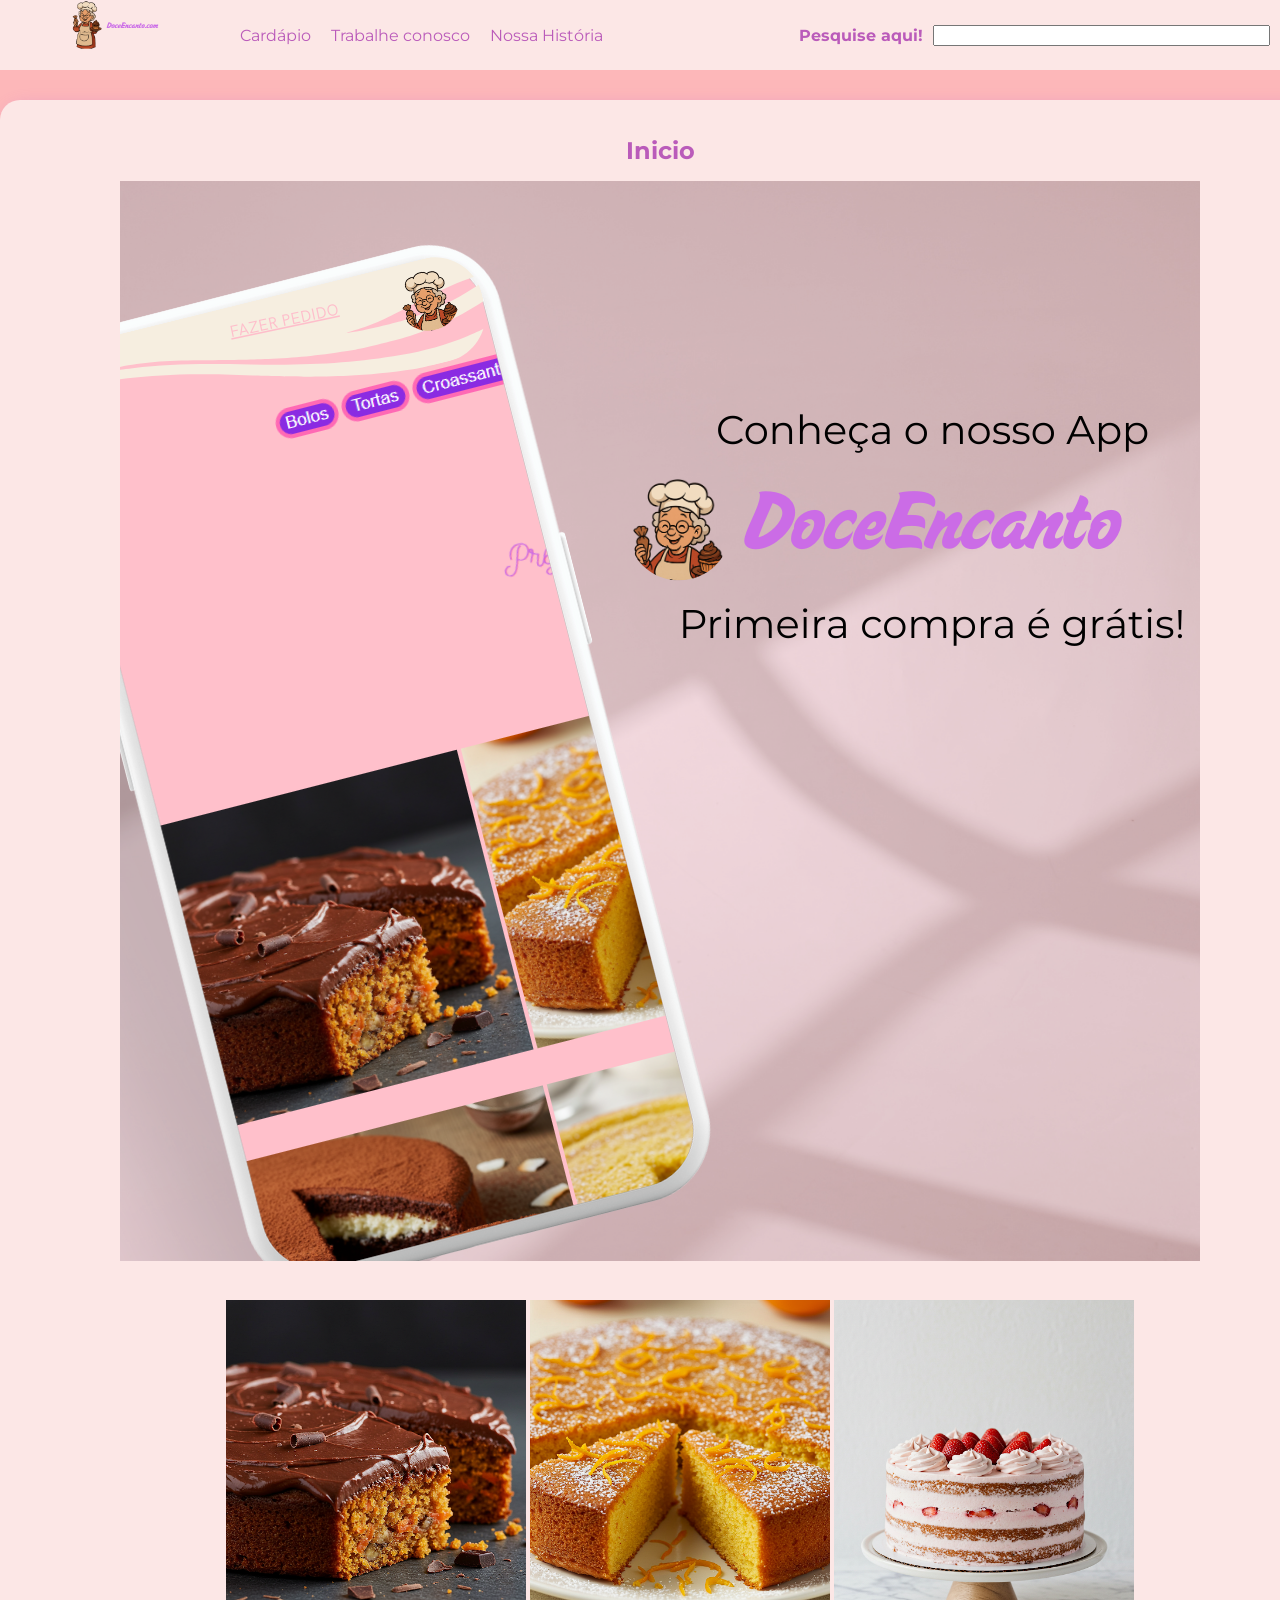
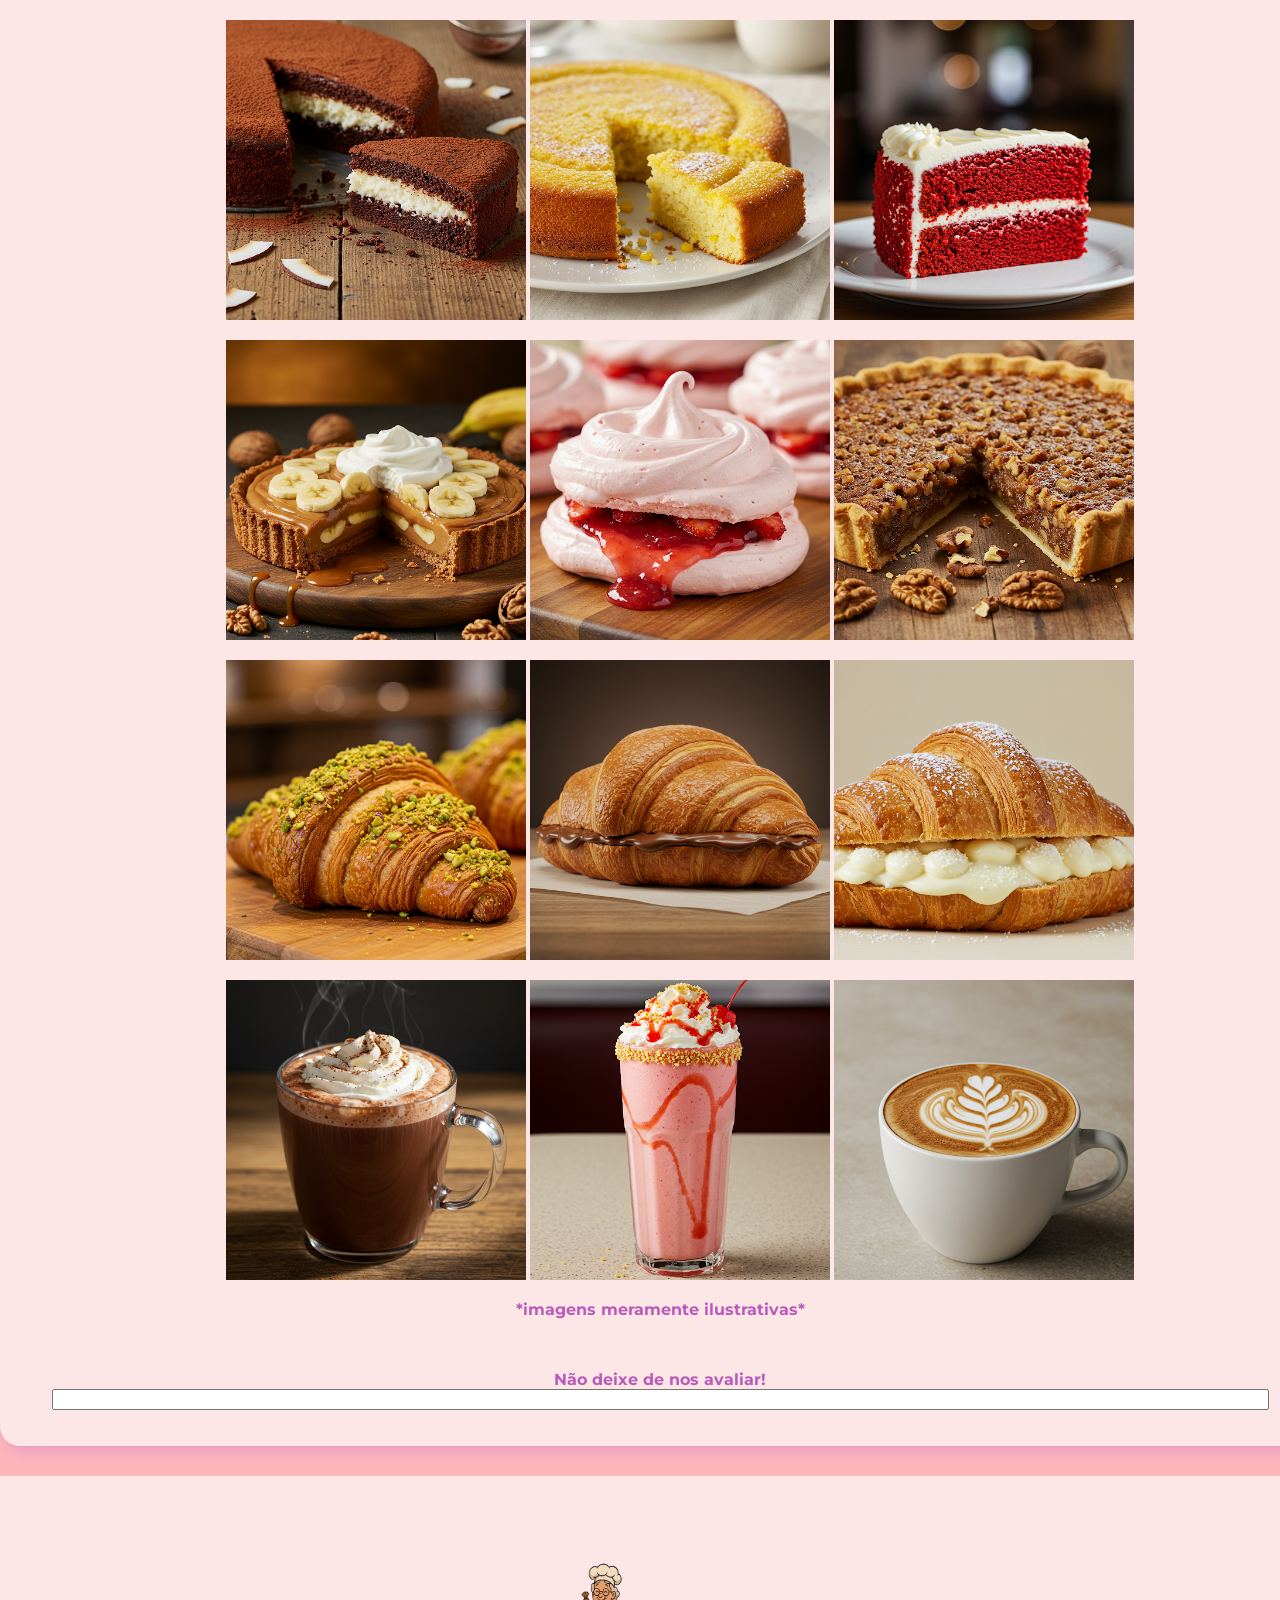
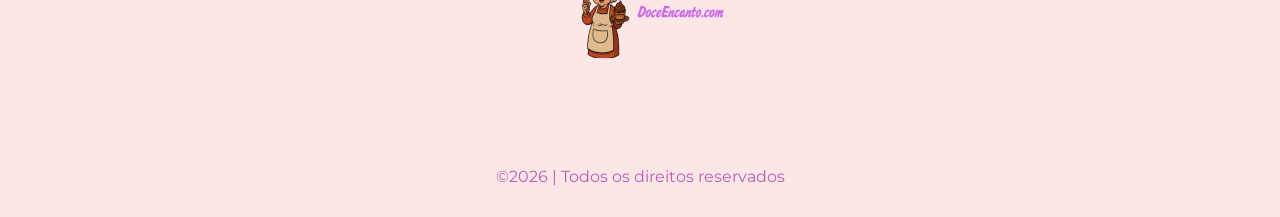
==== index.html @ ad062d47 "Adicionando index.html para GitHub Pages" ====
<!DOCTYPE html>
<html lang="pt">
<head>
    <meta charset="UTF-8">
    <meta name="viewport" content="width=device-width, initial-scale=1.0">
    <title>DoceEncanto.com</title>
    <link rel="stylesheet" href="/estilo/cardapio.css">
    <link rel="shorecut icon" href="/Imagens/personagem_cardapio.png" type="image/x-icon">
</head>
<body>
    <nav>
        <ul class="menu">
            <li class="logo">
                <img src="/Imagens/DoceEnacnto.com (1).png">
            </li>
            <li><a href="cardapio.html">Cardápio</a></li>
            <li><a href="trabalhe_conosco.html">Trabalhe conosco</a></li>
            <li><a href="nossa_historia.html">Nossa História</a></li>
            <li class="pesquisa">
                <strong>Pesquise aqui!</strong>
                <input type="text" size="40" maxlength="50">
            </li>
        </ul>
    </nav>
    <main>
        <h1>
            Inicio
        </h1>
        <img src="/Imagens/propaganda.png">
        <br><br>
            <ul type="none">
                <li>
                    <img src="/Imagens/bolo_de_cenoura.png" width="300" height="300">
                    <img src="/Imagens/bolo_de_laranja.png" width="300" height="300">
                    <img src="/Imagens/bolo_de_morango.png" width="300" height="300">
                </li>
            </ul>
            <ul type="none">
                <li>
                    <img src="/Imagens/bolo_de_cocô.png" width="300" height="300">
                    <img src="/Imagens/bolo_de_milho.png" width="300" height="300">
                    <img src="/Imagens/bolo_red.png" width="300" height="300">
                </li>
            </ul>
            <ul type="none">
                <li>
                    <img src="/Imagens/banoffe.png" width="300" height="300">
                    <img src="/Imagens/morango.png" width="300" height="300">
                    <img src="/Imagens/nozes.png" width="300" height="300">
                </li>
            </ul>
            <ul type="none">
                <li>
                    <img src="/Imagens/croassant_de_pistache.png" width="300" height="300">
                    <img src="/Imagens/crossa_nutella.png" width="300" height="300">
                    <img src="/Imagens/chocolate_branco.png" widht="300" height="300">
                </li>
            </ul>
            <ul type="none">
                <li>
                    <img src="/Imagens/quente.png" width="300" height="300">
                    <img src="/Imagens/milk.png" width="300" height="300">
                    <img src="/Imagens/latte.png" width="300" height="300">
                </li>
            </ul>
        <p>
            <strong>*imagens meramente ilustrativas*</strong>
        </p>
        <br>
        <p>
            <strong>Não deixe de nos avaliar!</strong>
            <input type="text" size="150" maxlength="1000">
        </p>
    </main>
    <footer>
        <ul type="none">
            <li>
                <img src="/Imagens/DoceEnacnto.com (1).png" width="200" height="240">
            </li>
        </ul>
        <p>
            &copy;2026 | Todos os direitos reservados
        </p>
    </footer>
 </body>
</html>
---- estilo/cardapio.css ----
@charset "UTF-8";

@import url('https://fonts.googleapis.com/css2?family=Freckle+Face&family=Kaushan+Script&family=Montserrat:ital,wght@0,100..900;1,100..900&family=Playwrite+NO:wght@100..400&family=Work+Sans:ital,wght@0,100..900;1,100..900&display=swap');

@import url('https://fonts.googleapis.com/css2?family=Caveat+Brush&family=Freckle+Face&family=Kaushan+Script&family=Montserrat:ital,wght@0,100..900;1,100..900&family=Playwrite+NO:wght@100..400&family=Work+Sans:ital,wght@0,100..900;1,100..900&display=swap');


body {
    background-color: #FDB7B9;
    color:#BA5BBA;
    font-family: 'Montserrat', sans-serif;
    font-size: 1em;
    display: flex;
    text-align: center;
    margin: 0;
    padding: 0;
    padding-top: 70px;
    flex-direction: column;
    min-height: 100vh; 
}

nav {
    position: fixed;
    top: 0;
    left: 0;
    width: 100%;
    height: 70px;
    background-color: #FCE7E6;
    display: flex;
    align-items: center;
    padding: 0 20px;          /* padding lateral */
    z-index: 1000;
}

a {
    text-decoration: none;
    color:#BA5BBA;
}

a:hover {
    color: #663066;
}

.menu {
    display: flex;
    align-items: center;
    gap: 20px;
    list-style: none;
    margin: 0;
    padding: 0;
    width: 100%;
}

.logo img {
    height: 120px;            /* controle do tamanho do logo */
    width: 200px;
    object-fit: contain;
}

.nome-produtos {
    font-family: 'Montserrat', sans-serif;
    color: #BA5BBA;
    text-decoration: none;
    display: grid;
    grid-template-columns: 1fr 1fr;
    gap: 0px;
    margin: 150px;
    align-items: center;
}

.pesquisa {
    margin-left: auto;
    display: flex;
    align-items: center;
    gap: 10px;
    margin-right: 30px;
}
 
main {
    background-color: #FCE7E6;
    width: 100%;
    max-width: 1300px;
    padding: 20px;
    text-align: center;
    margin: 30px auto;
    border-radius: 20px;
    height: auto;
    box-shadow: 5px 5px 15px rgba(192, 112, 212, 0.404);
    flex: 1;
}

h1 {
    font-size: 1.5em;
    text-align: center;
}

.h1 {
    text-align: center;
    align-items: center;
    font-size: 2em;
}

input:focus {
    background-color: rgb(211, 208, 208);
    text-align: left;
}

.li {
    text-align:justify;
}

.p {
    color: #663066;
    font-size: 12px;
}

button {
    background-color: #FDB7B9;
    border-radius: 20px;
    width: 200px;
    height: 50px;
    border: none;
    box-shadow: 5px 5px 15px rgba(192, 112, 212, 0.404);
    padding: 5px;
}

.img {
    align-items: center;
    display: flex;
    gap: 200px;
    text-align: justify;
    font-size: 2em;
    max-width: 1000px;
    margin: 30px;
}

.img2 {
    align-items: center;
    display: flex;
    gap: 200px;
    text-align: justify;
    font-size: 2em;
    max-width: 1000px;
    margin: 70px;
}

.img3 {
    display: flex;
    text-align: center;
    font-size: 2em;
    max-width: 1000px;
    margin: 70px;
}

footer {
    width: 100%;
    background-color: #FCE7E6;
    padding: 15px 0;
    text-align: center;
}
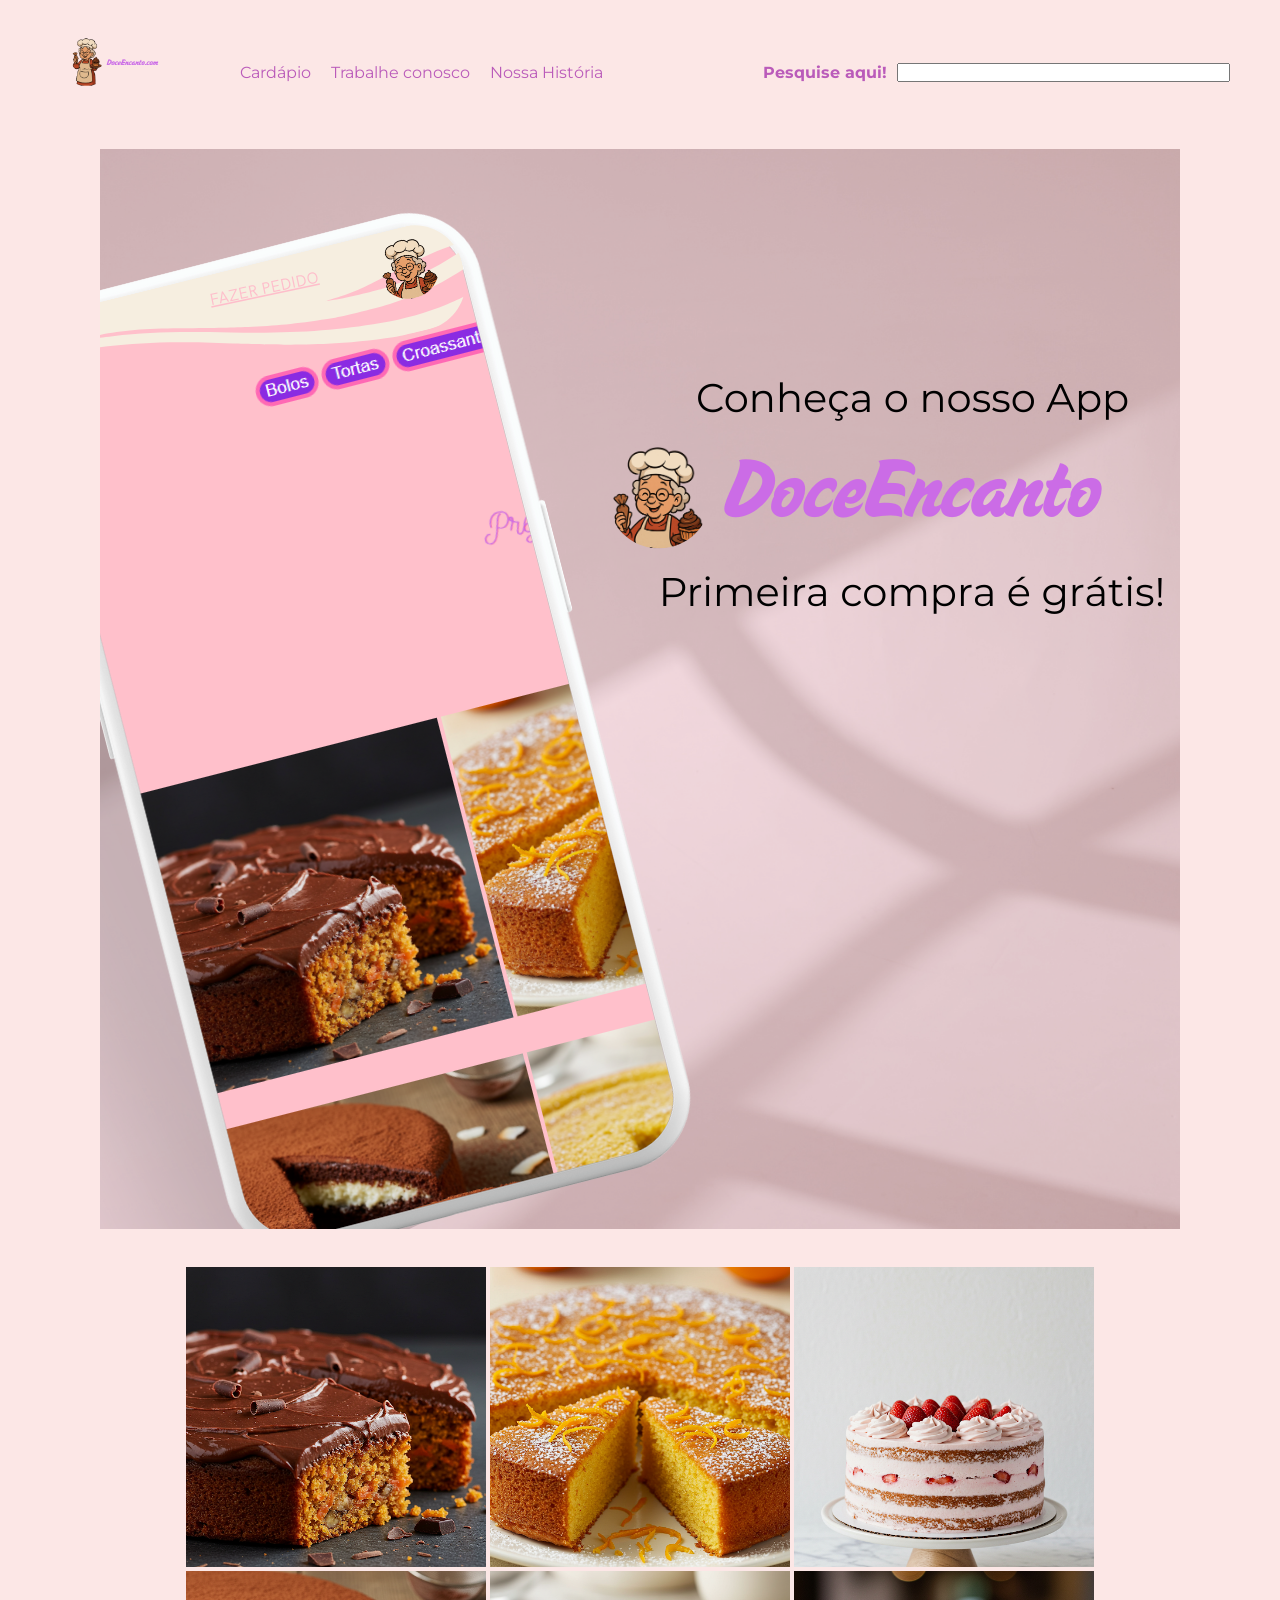
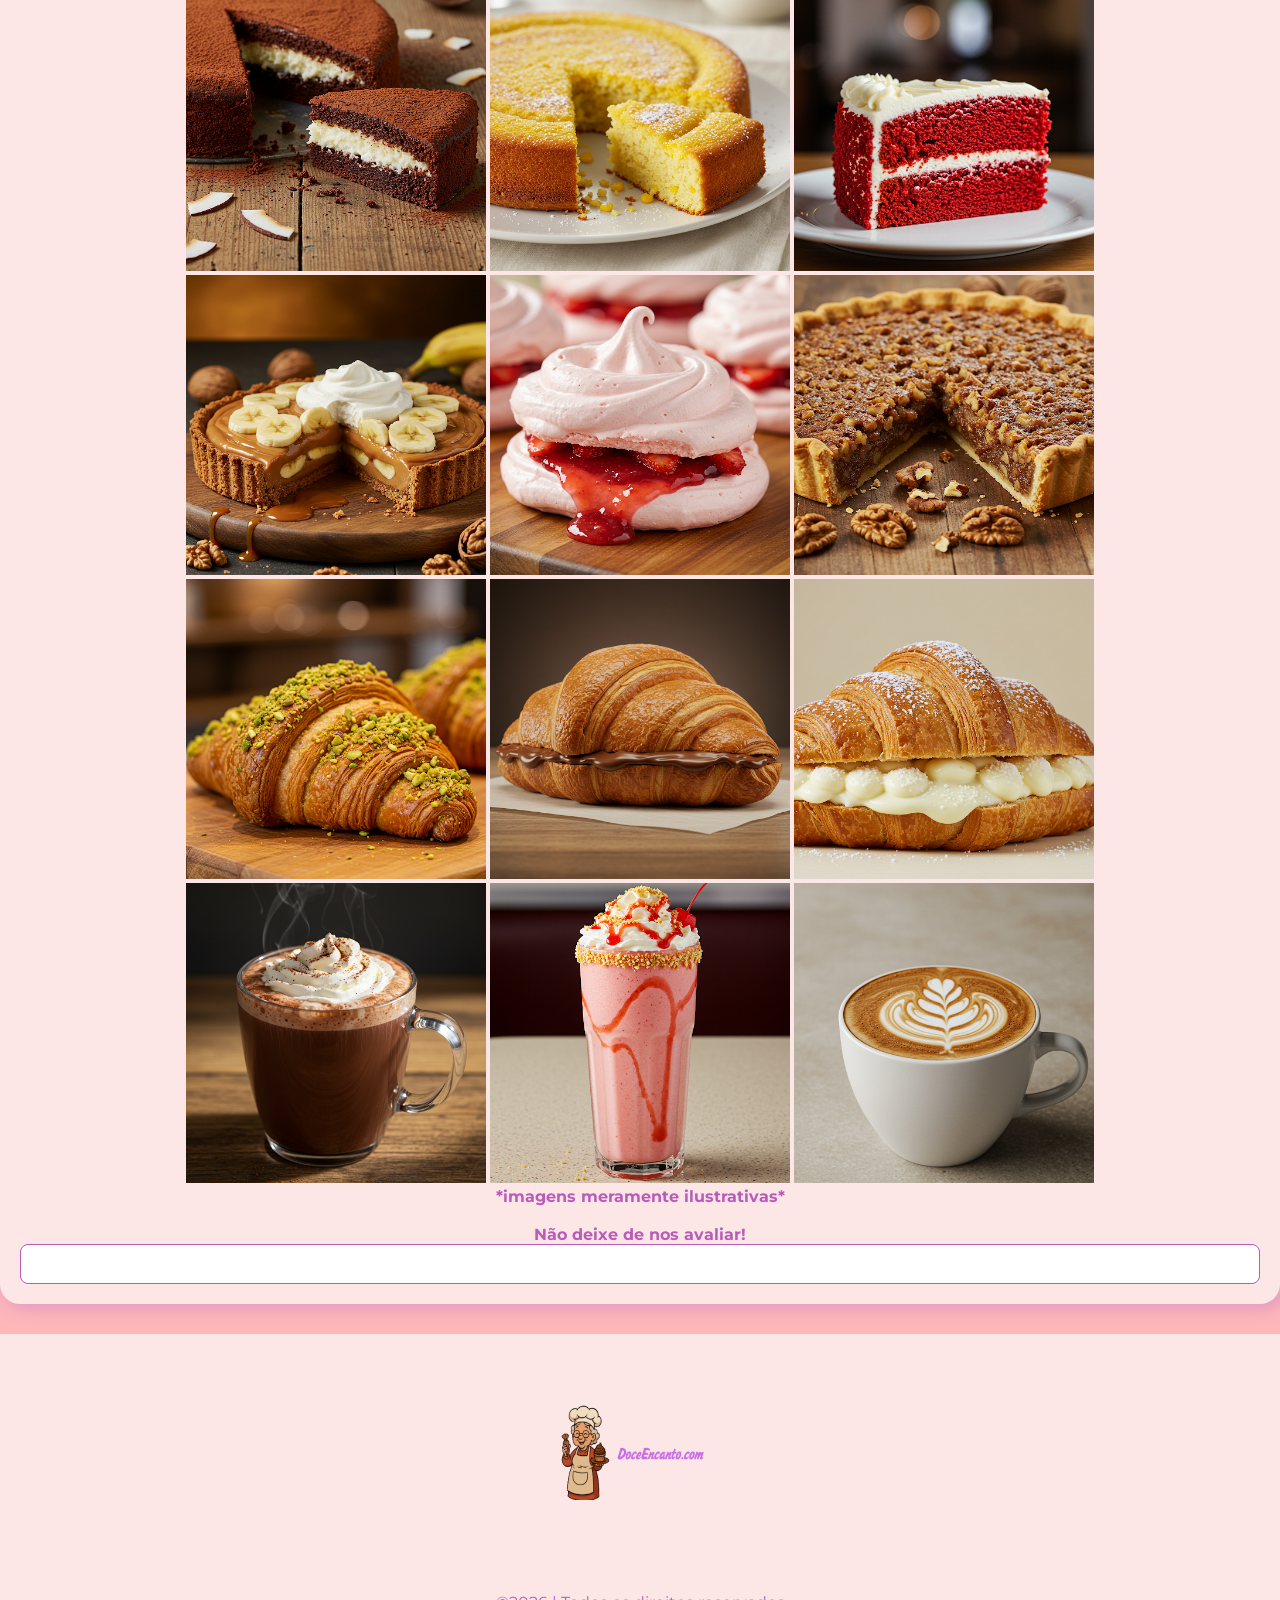
==== commit c93630e8: "Adicionando responsividade" ====
--- a/index.html
+++ b/index.html
@@ -4,14 +4,14 @@
     <meta charset="UTF-8">
     <meta name="viewport" content="width=device-width, initial-scale=1.0">
     <title>DoceEncanto.com</title>
-    <link rel="stylesheet" href="/estilo/cardapio.css">
-    <link rel="shorecut icon" href="/Imagens/personagem_cardapio.png" type="image/x-icon">
+    <link rel="stylesheet" href="estilo/cardapio.css">
+    <link rel="shorecut icon" href="Imagens/personagem_cardapio.png" type="image/x-icon">
 </head>
 <body>
     <nav>
         <ul class="menu">
             <li class="logo">
-                <img src="/Imagens/DoceEnacnto.com (1).png">
+                <img src="Imagens/DoceEnacnto.com (1).png">
             </li>
             <li><a href="cardapio.html">Cardápio</a></li>
             <li><a href="trabalhe_conosco.html">Trabalhe conosco</a></li>
@@ -26,41 +26,41 @@
         <h1>
             Inicio
         </h1>
-        <img src="/Imagens/propaganda.png">
+        <img src="Imagens/propaganda.png">
         <br><br>
             <ul type="none">
                 <li>
-                    <img src="/Imagens/bolo_de_cenoura.png" width="300" height="300">
-                    <img src="/Imagens/bolo_de_laranja.png" width="300" height="300">
-                    <img src="/Imagens/bolo_de_morango.png" width="300" height="300">
+                    <img src="Imagens/bolo_de_cenoura.png" width="300" height="300">
+                    <img src="Imagens/bolo_de_laranja.png" width="300" height="300">
+                    <img src="Imagens/bolo_de_morango.png" width="300" height="300">
                 </li>
             </ul>
             <ul type="none">
                 <li>
-                    <img src="/Imagens/bolo_de_cocô.png" width="300" height="300">
-                    <img src="/Imagens/bolo_de_milho.png" width="300" height="300">
-                    <img src="/Imagens/bolo_red.png" width="300" height="300">
+                    <img src="Imagens/bolo_de_cocô.png" width="300" height="300">
+                    <img src="Imagens/bolo_de_milho.png" width="300" height="300">
+                    <img src="Imagens/bolo_red.png" width="300" height="300">
                 </li>
             </ul>
             <ul type="none">
                 <li>
-                    <img src="/Imagens/banoffe.png" width="300" height="300">
-                    <img src="/Imagens/morango.png" width="300" height="300">
-                    <img src="/Imagens/nozes.png" width="300" height="300">
+                    <img src="Imagens/banoffe.png" width="300" height="300">
+                    <img src="Imagens/morango.png" width="300" height="300">
+                    <img src="Imagens/nozes.png" width="300" height="300">
                 </li>
             </ul>
             <ul type="none">
                 <li>
-                    <img src="/Imagens/croassant_de_pistache.png" width="300" height="300">
-                    <img src="/Imagens/crossa_nutella.png" width="300" height="300">
-                    <img src="/Imagens/chocolate_branco.png" widht="300" height="300">
+                    <img src="Imagens/croassant_de_pistache.png" width="300" height="300">
+                    <img src="Imagens/crossa_nutella.png" width="300" height="300">
+                    <img src="Imagens/chocolate_branco.png" width="300" height="300">
                 </li>
             </ul>
             <ul type="none">
                 <li>
-                    <img src="/Imagens/quente.png" width="300" height="300">
-                    <img src="/Imagens/milk.png" width="300" height="300">
-                    <img src="/Imagens/latte.png" width="300" height="300">
+                    <img src="Imagens/quente.png" width="300" height="300">
+                    <img src="Imagens/milk.png" width="300" height="300">
+                    <img src="Imagens/latte.png" width="300" height="300">
                 </li>
             </ul>
         <p>
@@ -75,7 +75,7 @@
     <footer>
         <ul type="none">
             <li>
-                <img src="/Imagens/DoceEnacnto.com (1).png" width="200" height="240">
+                <img src="Imagens/DoceEnacnto.com (1).png" width="200" height="240">
             </li>
         </ul>
         <p>
--- a/estilo/cardapio.css
+++ b/estilo/cardapio.css
@@ -3,6 +3,18 @@
 @import url('https://fonts.googleapis.com/css2?family=Freckle+Face&family=Kaushan+Script&family=Montserrat:ital,wght@0,100..900;1,100..900&family=Playwrite+NO:wght@100..400&family=Work+Sans:ital,wght@0,100..900;1,100..900&display=swap');
 
 @import url('https://fonts.googleapis.com/css2?family=Caveat+Brush&family=Freckle+Face&family=Kaushan+Script&family=Montserrat:ital,wght@0,100..900;1,100..900&family=Playwrite+NO:wght@100..400&family=Work+Sans:ital,wght@0,100..900;1,100..900&display=swap');
+
+* {
+    box-sizing: border-box;
+    margin: 0px;
+    padding: 0px;
+}
+
+html, body {
+    max-width: 100%;
+    overflow-x: hidden;
+}
+
 
 
 body {
@@ -24,11 +36,10 @@
     top: 0;
     left: 0;
     width: 100%;
-    height: 70px;
+    height: auto;
     background-color: #FCE7E6;
-    display: flex;
-    align-items: center;
-    padding: 0 20px;          /* padding lateral */
+    align-items: center;
+    padding: 10px 20px;          /* padding lateral */
     z-index: 1000;
 }
 
@@ -89,6 +100,26 @@
     flex: 1;
 }
 
+main > img {
+    display: block;
+    max-width: 100%;
+    height: auto;
+    margin: 0 auto;
+    padding: 0px;
+}
+
+
+main p input[type="text"] {
+    width: 100%;
+    max-width: 100%;
+    height: 40px;
+    padding: 8px;
+    border-radius: 8px;
+    border: 1px solid #BA5BBA;
+    box-sizing: border-box;
+}
+
+
 h1 {
     font-size: 1.5em;
     text-align: center;
@@ -127,17 +158,17 @@
 .img {
     align-items: center;
     display: flex;
-    gap: 200px;
+    gap: 40px;
     text-align: justify;
     font-size: 2em;
     max-width: 1000px;
-    margin: 30px;
+    margin: 10px;
 }
 
 .img2 {
     align-items: center;
     display: flex;
-    gap: 200px;
+    gap: 40px;
     text-align: justify;
     font-size: 2em;
     max-width: 1000px;
@@ -157,4 +188,54 @@
     background-color: #FCE7E6;
     padding: 15px 0;
     text-align: center;
+}
+
+/* RESPONSIVIDADE */
+@media (max-width: 800px) {
+
+    .logo img {
+        height: 60px;
+    }
+
+    .menu {
+        justify-content: center;
+        text-align: center;
+    }
+
+    .pesquisa input {
+        width: 200px;
+    }
+
+    main ul li img {
+        width: 90%;
+        max-width: 280px;
+    }
+}
+
+@media (max-width: 500px) {
+
+    .menu {
+        flex-direction: column;
+        gap: 10px;
+    }
+
+    .pesquisa {
+        flex-direction: column;
+    }
+
+    .pesquisa input {
+        width: 90%;
+    }
+
+    main {
+        margin: 10px;
+        padding: 15px;
+    }
+
+    main ul li {
+    display: flex;
+    justify-content: center;
+    flex-wrap: wrap;
+    gap: 20px;
+    }
 }
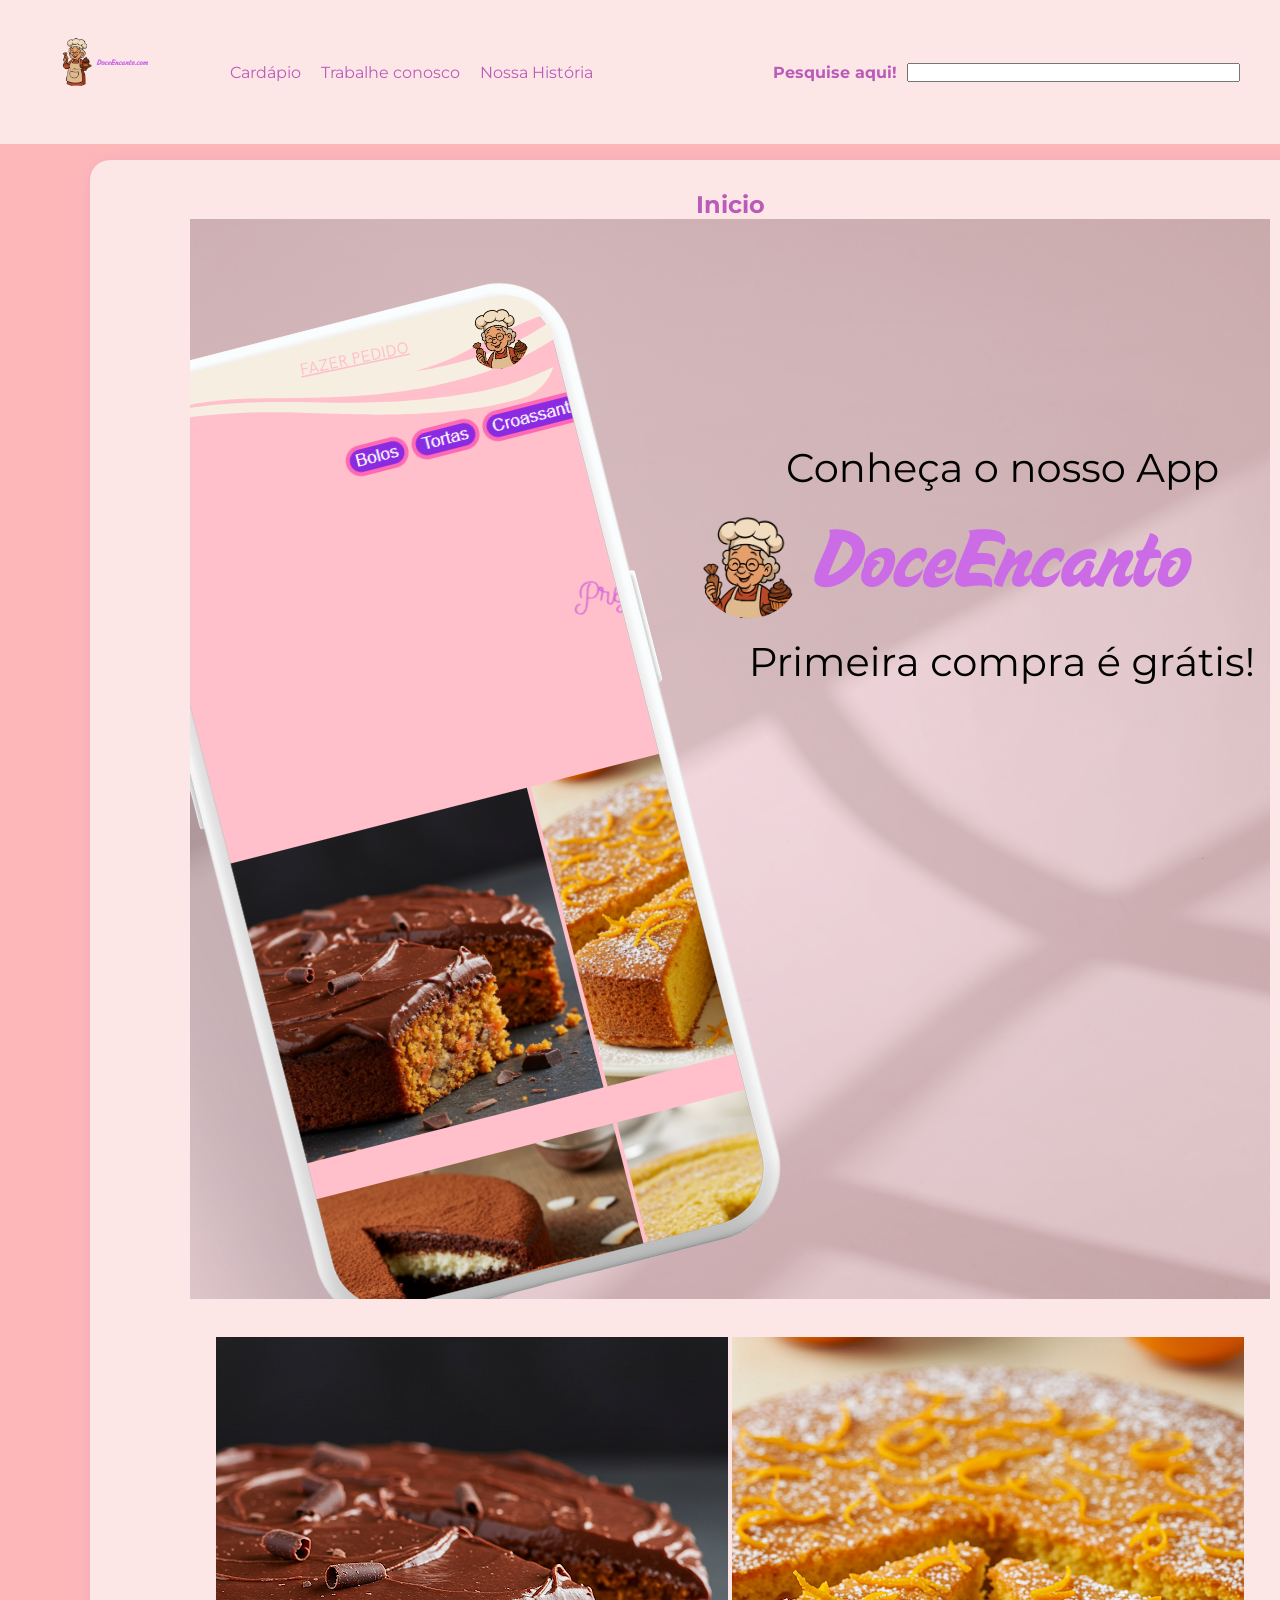
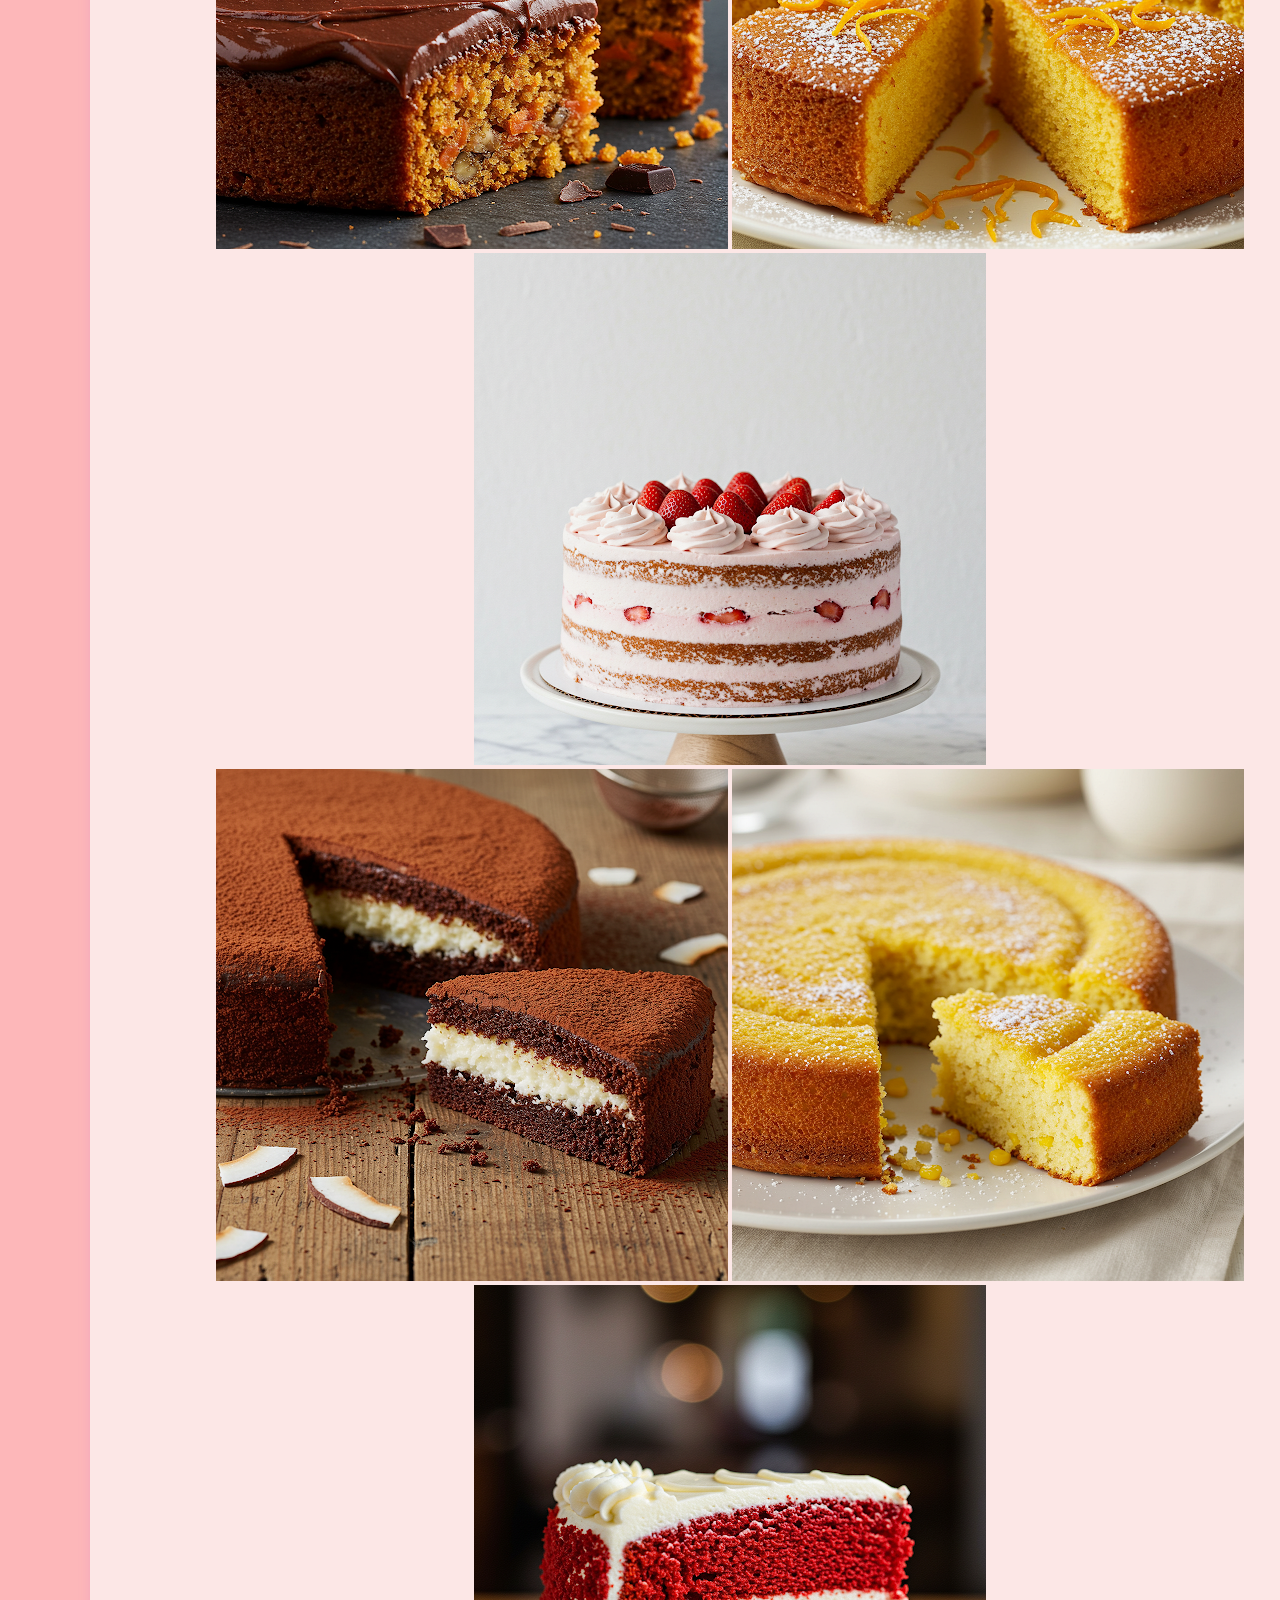
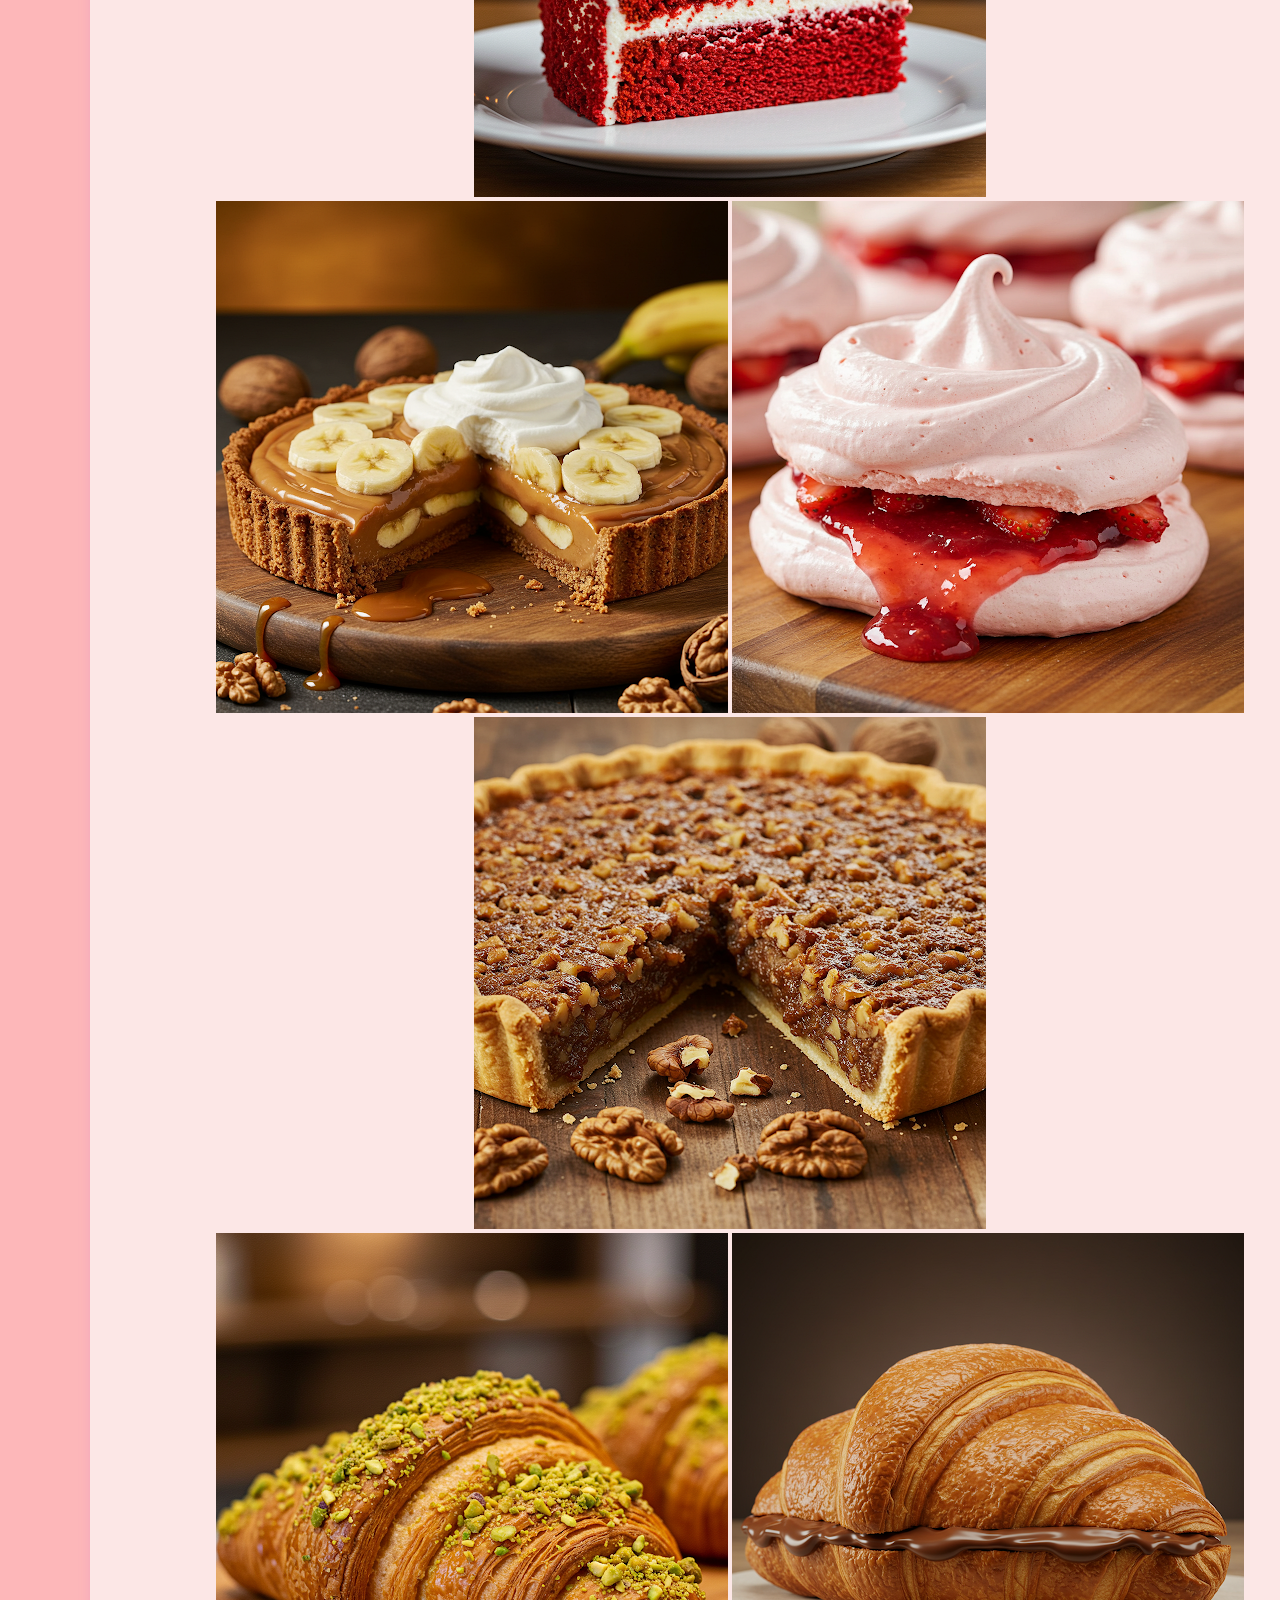
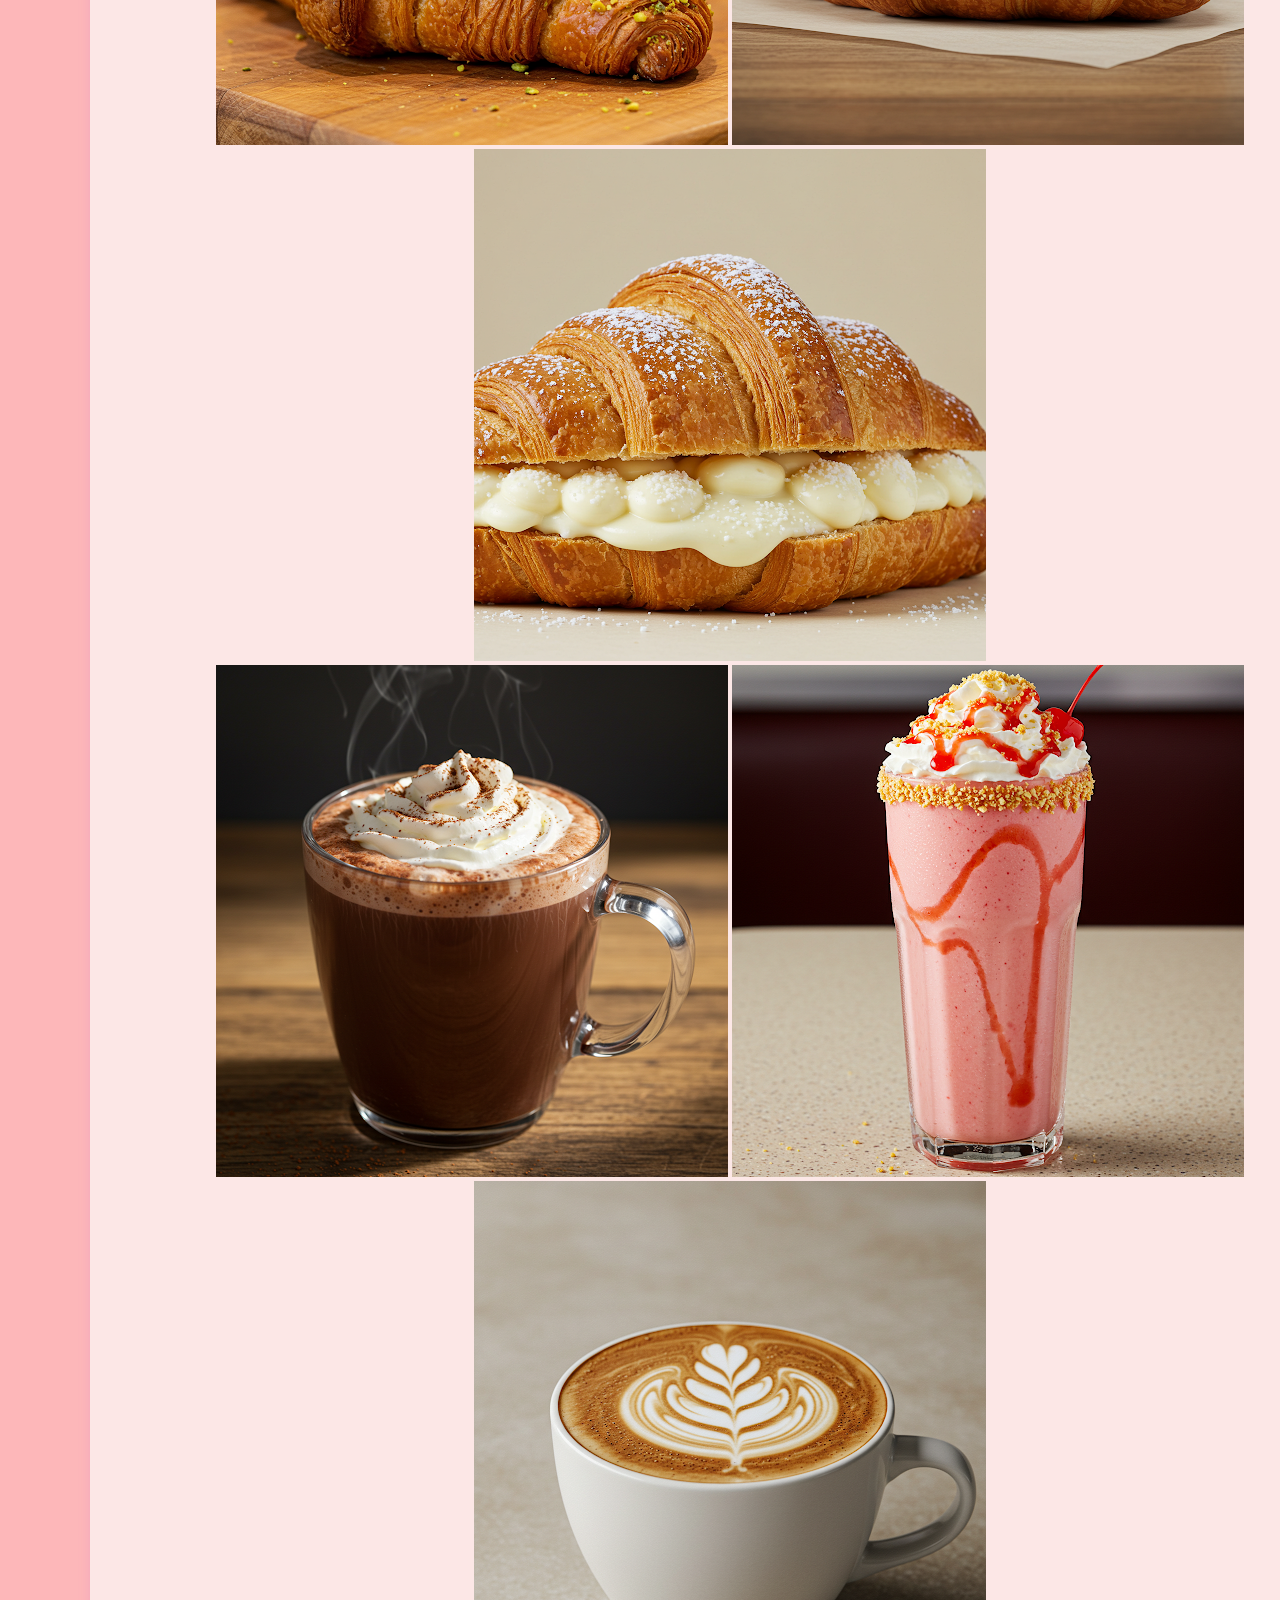
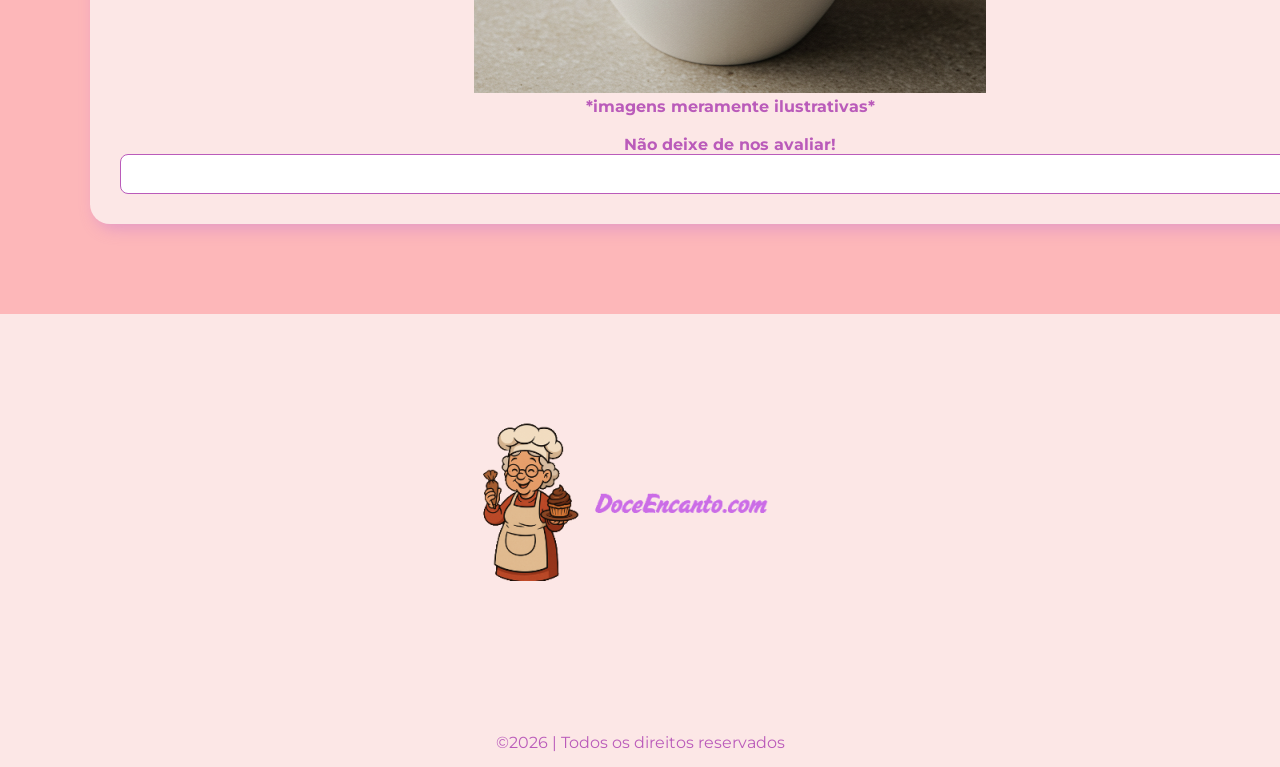
==== commit 97260830: "Arrumando responsividade" ====
--- a/index.html
+++ b/index.html
@@ -26,41 +26,57 @@
         <h1>
             Inicio
         </h1>
+        <source media="(max-width: 500px)" srcset="Imagens/propaganda.png">
         <img src="Imagens/propaganda.png">
         <br><br>
             <ul type="none">
                 <li>
-                    <img src="Imagens/bolo_de_cenoura.png" width="300" height="300">
-                    <img src="Imagens/bolo_de_laranja.png" width="300" height="300">
-                    <img src="Imagens/bolo_de_morango.png" width="300" height="300">
+                    <source media="(max-width: 400px)" srcset="Imagens/bolo_de_cenoura.png">
+                    <img src="Imagens/bolo_de_cenoura.png">
+                    <source media="(max-width: 400px)" srcset="Imagens/bolo_de_laranja.png">
+                    <img src="Imagens/bolo_de_laranja.png">
+                    <source media="(max-width: 400px)" srcset="Imagens/bolo_de_morango.png">
+                    <img src="Imagens/bolo_de_morango.png">
                 </li>
             </ul>
             <ul type="none">
                 <li>
-                    <img src="Imagens/bolo_de_cocô.png" width="300" height="300">
-                    <img src="Imagens/bolo_de_milho.png" width="300" height="300">
-                    <img src="Imagens/bolo_red.png" width="300" height="300">
+                    <source media="(max-width: 400px)" srcset="Imagens/bolo_de_cocô.png">
+                    <img src="Imagens/bolo_de_cocô.png">
+                    <source media="(max-width: 400px)" srcset="Imagens/bolo_de_milho.png">
+                    <img src="Imagens/bolo_de_milho.png">
+                    <source media="(max-width: 400px)" srcset="Imagens/bolo_red.png">
+                    <img src="Imagens/bolo_red.png">
                 </li>
             </ul>
             <ul type="none">
                 <li>
-                    <img src="Imagens/banoffe.png" width="300" height="300">
-                    <img src="Imagens/morango.png" width="300" height="300">
-                    <img src="Imagens/nozes.png" width="300" height="300">
+                    <source media="(max-width: 400px)" srcset="Imagens/banoffe.png">
+                    <img src="Imagens/banoffe.png">
+                    <source media="(max-width: 400px)" srcset="Imagens/morango.png">
+                    <img src="Imagens/morango.png">
+                    <source media="(max-width: 400px)" srcset="Imagens/nozes.png">
+                    <img src="Imagens/nozes.png">
                 </li>
             </ul>
             <ul type="none">
                 <li>
-                    <img src="Imagens/croassant_de_pistache.png" width="300" height="300">
-                    <img src="Imagens/crossa_nutella.png" width="300" height="300">
-                    <img src="Imagens/chocolate_branco.png" width="300" height="300">
+                    <source media="(max-width: 400px)" srcset="Imagens/croassant_de_pistache.png">
+                    <img src="Imagens/croassant_de_pistache.png">
+                    <source media="(max-width: 400px)" srcset="Imagens/crossa_nutella.png">
+                    <img src="Imagens/crossa_nutella.png">
+                    <source media="(max-width: 400px)" srcset="Imagens/chocolate_branco.png">
+                    <img src="Imagens/chocolate_branco.png">
                 </li>
             </ul>
             <ul type="none">
                 <li>
-                    <img src="Imagens/quente.png" width="300" height="300">
-                    <img src="Imagens/milk.png" width="300" height="300">
-                    <img src="Imagens/latte.png" width="300" height="300">
+                    <source media="(max-width: 400px)" srcset="Imagens/quente.png">
+                    <img src="Imagens/quente.png">
+                    <source media="(max-width: 400px)" srcset="Imagens/milk.png">
+                    <img src="Imagens/milk.png">
+                    <source media="(max-width: 400px)" srcset="Imagens/latte.png">
+                    <img src="Imagens/latte.png">
                 </li>
             </ul>
         <p>
@@ -75,7 +91,8 @@
     <footer>
         <ul type="none">
             <li>
-                <img src="Imagens/DoceEnacnto.com (1).png" width="200" height="240">
+                <source media="(max-width: 400px)" srcset="Imagens/DoceEnacnto.com (1).png">
+                <img src="Imagens/DoceEnacnto.com (1).png">
             </li>
         </ul>
         <p>
--- a/estilo/cardapio.css
+++ b/estilo/cardapio.css
@@ -24,8 +24,6 @@
     font-size: 1em;
     display: flex;
     text-align: center;
-    margin: 0;
-    padding: 0;
     padding-top: 70px;
     flex-direction: column;
     min-height: 100vh; 
@@ -39,7 +37,7 @@
     height: auto;
     background-color: #FCE7E6;
     align-items: center;
-    padding: 10px 20px;          /* padding lateral */
+    padding: 10px;          /* padding lateral */
     z-index: 1000;
 }
 
@@ -91,13 +89,11 @@
     background-color: #FCE7E6;
     width: 100%;
     max-width: 1300px;
-    padding: 20px;
-    text-align: center;
-    margin: 30px auto;
+    padding: 30px;
     border-radius: 20px;
-    height: auto;
     box-shadow: 5px 5px 15px rgba(192, 112, 212, 0.404);
     flex: 1;
+    margin: 90px;
 }
 
 main > img {
@@ -117,6 +113,7 @@
     border-radius: 8px;
     border: 1px solid #BA5BBA;
     box-sizing: border-box;
+    display: flex;
 }
 
 
@@ -214,9 +211,14 @@
 
 @media (max-width: 500px) {
 
+    body {
+        padding-top: 300px;/*O que accontece é que o cell, acaba deixando tudo em coluna por conta da regra. Adicionei o padding-top, para empurrar o conteúdo do nav*/
+    }
+
     .menu {
         flex-direction: column;
         gap: 10px;
+        padding-bottom: 70px;
     }
 
     .pesquisa {
